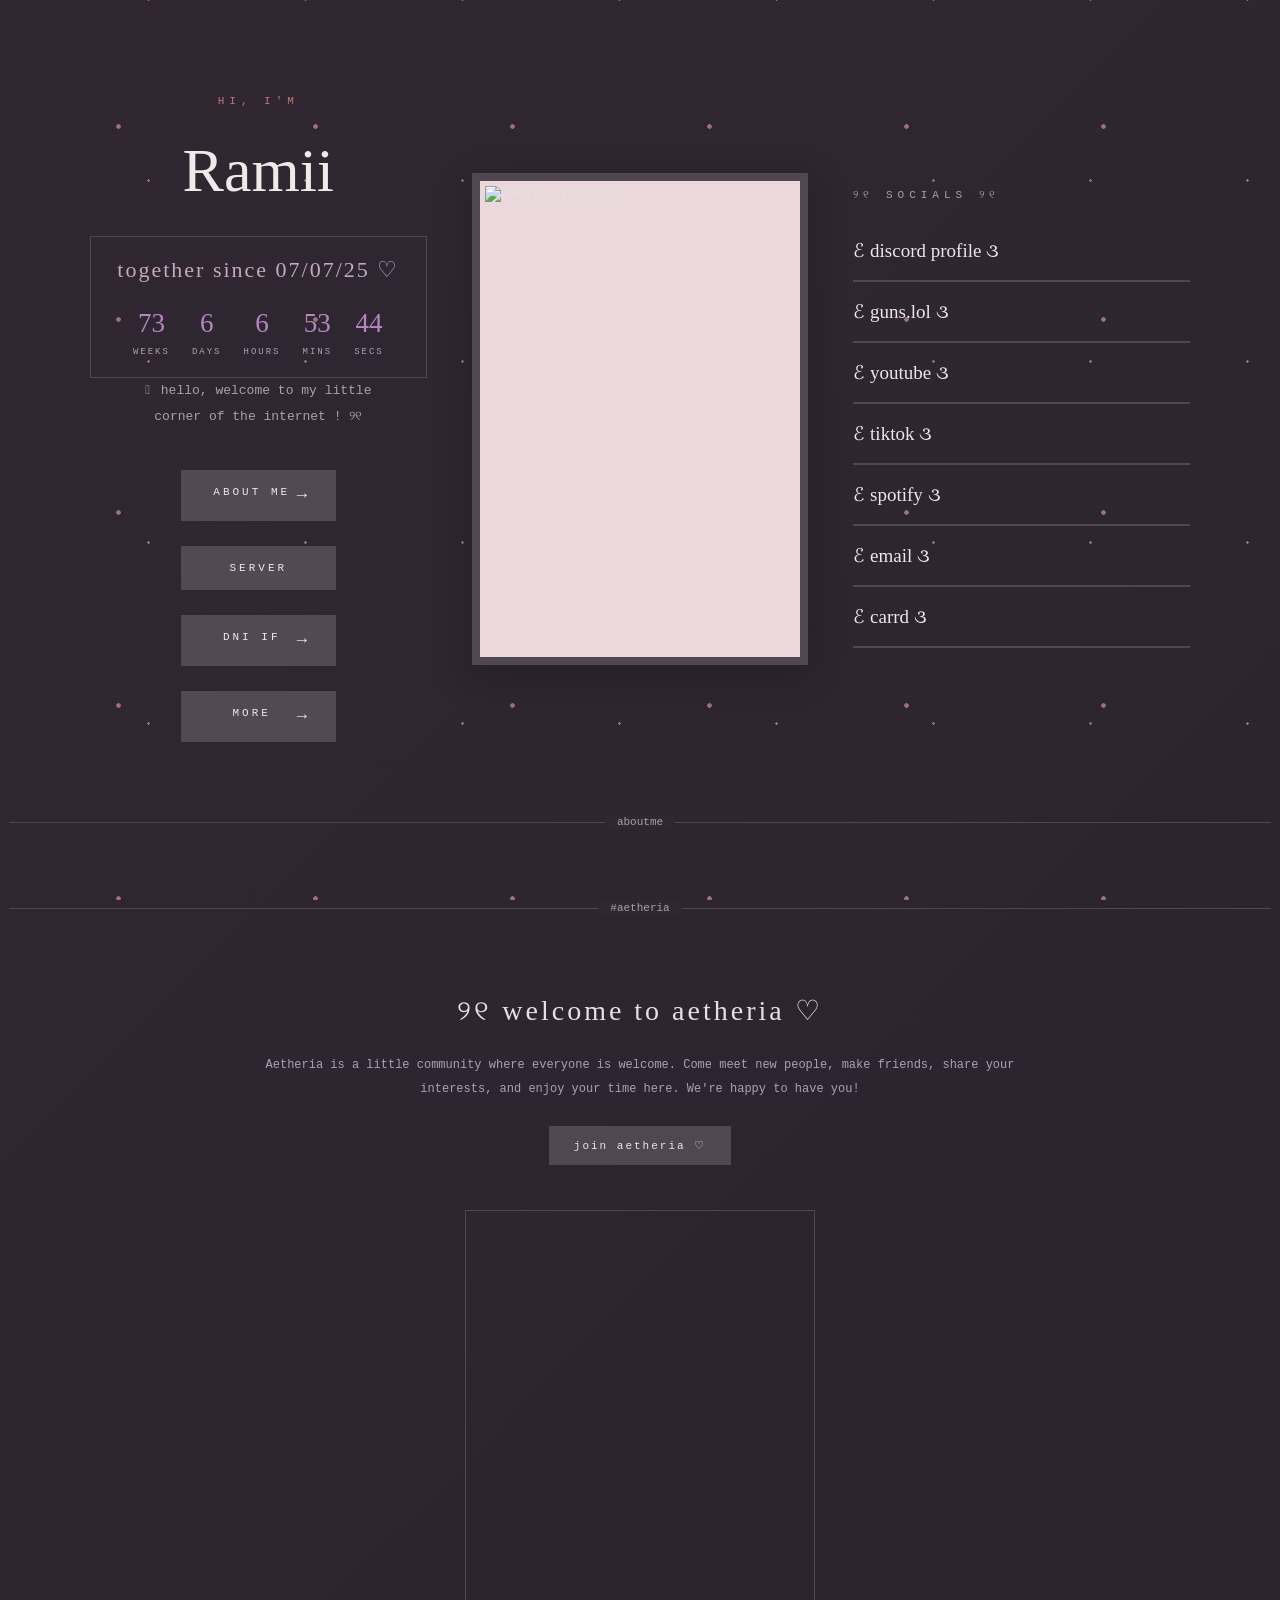
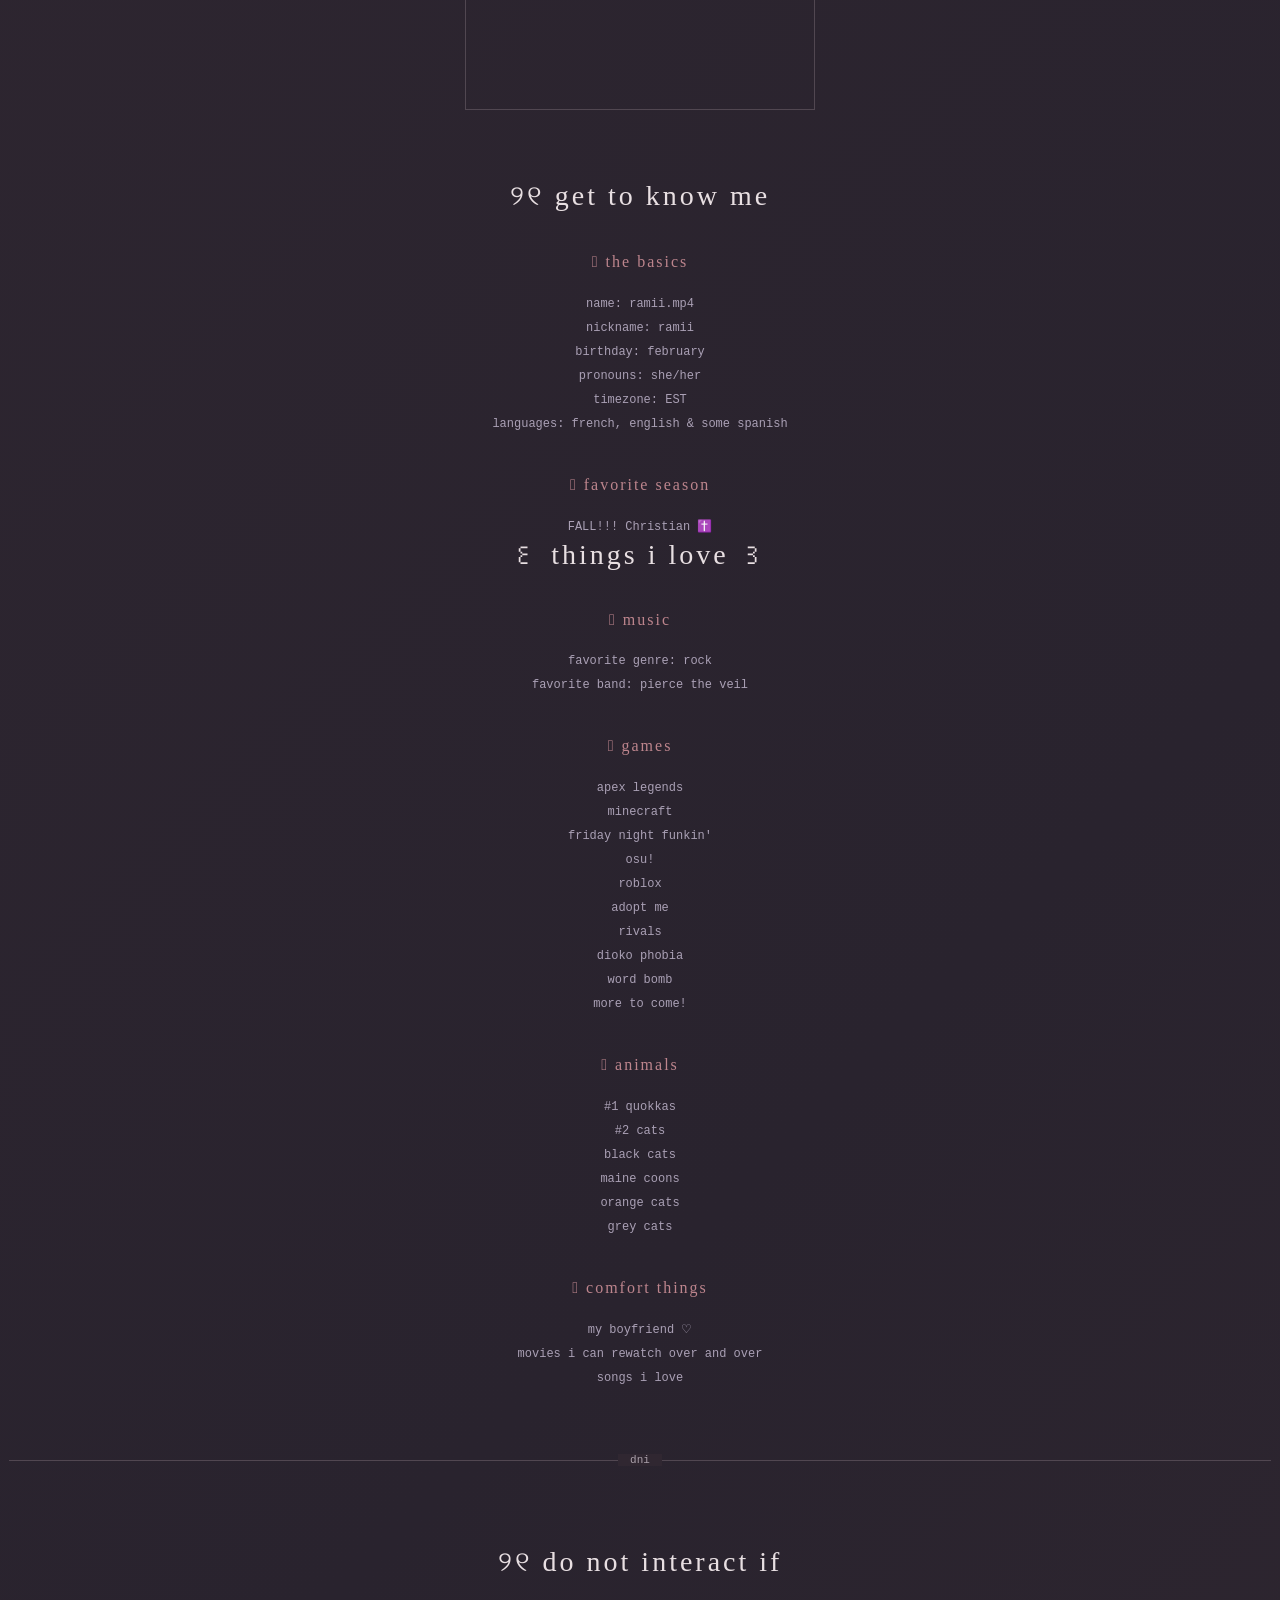
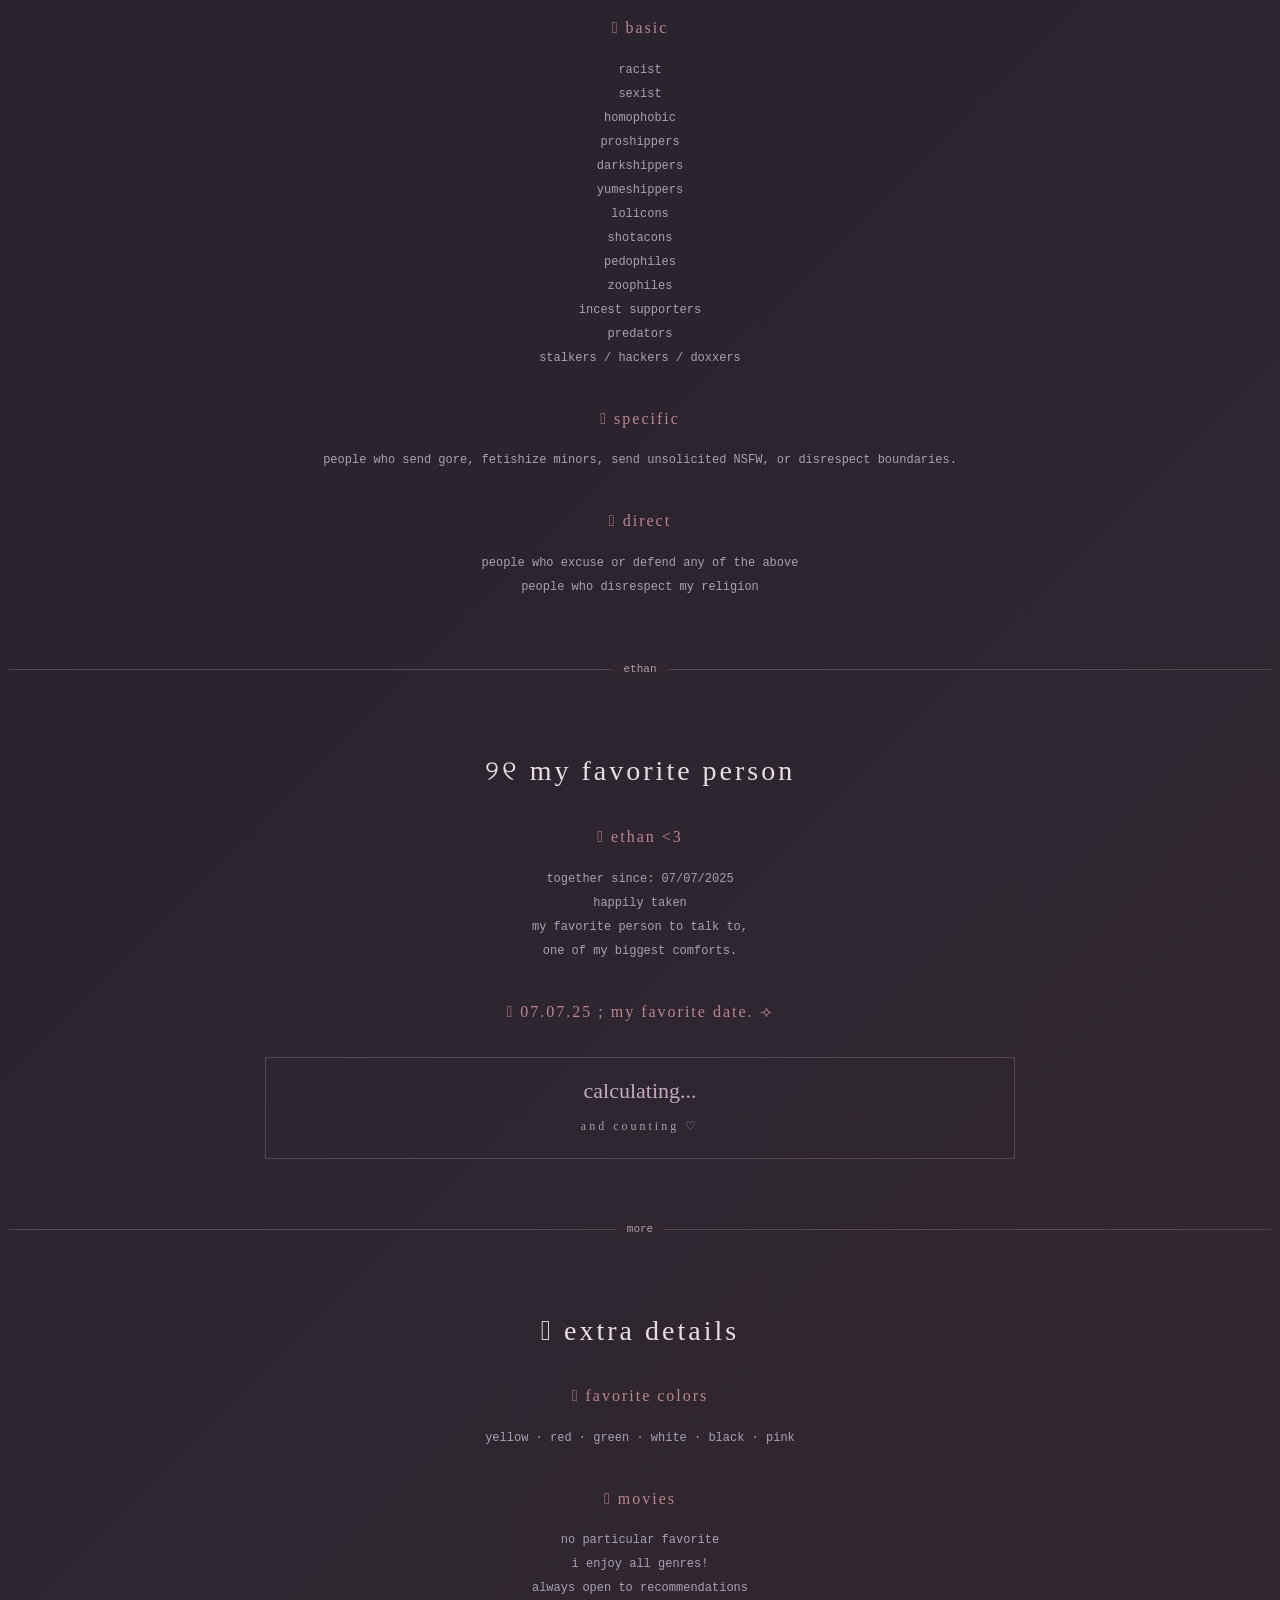
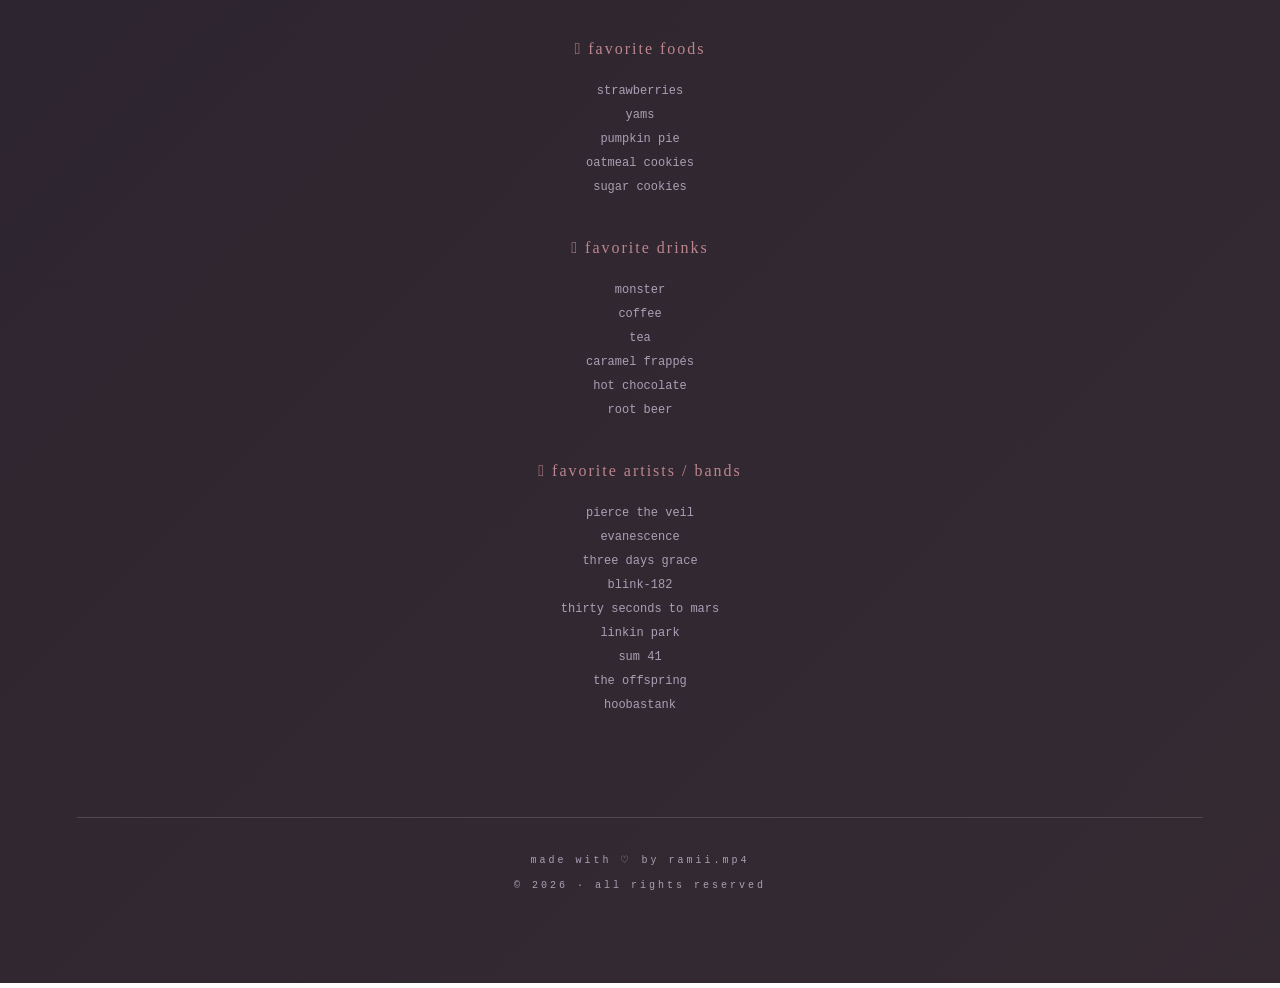
==== index.html @ 610d21d4 "adding website files Signed-off-by: Ramen 3 <ch3353c4k3ss@gmail.com>" ====
<!DOCTYPE html>
<html lang="en">
<head>
    <meta charset="UTF-8">
    <meta name="viewport" content="width=device-width, initial-scale=1.0">
    <title>ramii.mp4</title>
    <link rel="stylesheet" href="style.css">
</head>
<body>

<div class="particles"></div>

<main class="website" id="home">

    <section class="left">
        <p class="eyebrow">HI, I'M</p>
        <h1>Ramii</h1>

<div class="timer">
    <div class="timer-title">together since 07/07/25 ♡</div>

    <div class="timer-count">
        <div><span id="weeks">0</span><small>WEEKS</small></div>
        <div><span id="days">0</span><small>DAYS</small></div>
        <div><span id="hours">0</span><small>HOURS</small></div>
        <div><span id="minutes">0</span><small>MINS</small></div>
        <div><span id="seconds">0</span><small>SECS</small></div>
    </div>
</div>
        <p class="welcome">
            𓂃 hello, welcome to my little <br>
            corner of the internet ! ୨୧
        </p>

        <nav>
            <a href="#aboutme">ABOUT ME <span>→</span></a>
            <a href="#server">SERVER</a>
            <a href="#dni">DNI IF <span>→</span></a>
            <a href="#more">MORE <span>→</span></a>
        </nav>
    </section>

    <section class="portrait">
        <img src="https://cdn.discordapp.com/attachments/1502083449471631364/1574680328834916412/pinkpfp.jpg?ex=6b0686d6&is=6b053556&hm=3f9e71f24307160fcdfe8be15eebeac60a479773529146a3b65f1424db8aa3c7&" alt="Ramii's portrait">
    </section>

    
<section class="socials">
    <p class="eyebrow">୨୧ SOCIALS ୨୧</p>

    <a href="https://discord.com/users/1133499807" target="_blank">ℰ discord profile ૩</a>
    <a href="https://guns.lol/ramii.mp4" target="_blank">ℰ guns.lol ૩</a>
    <a href="https://youtube.com/@ramii.mp4" target="_blank">ℰ youtube ૩</a>
    <a href="https://tiktok.com/@ramii.mp4" target="_blank">ℰ tiktok ૩</a>
    <a href="https://open.spotify.com/user/3lurzevts" target="_blank">ℰ spotify ૩</a>
    <a href="mailto:ramiimp4.dc@gmail.com">ℰ email ૩</a>
    <a href="https://ramiimp4.carrd.co" target="_blank">ℰ carrd ૩</a>
</section>


</main>


<div class="section-divider">
    <span id="aboutme">aboutme</span>
</div>
<div class="section-divider">
    <span>#aetheria</span>
</div>

<section class="content-section" id="server">
    <h2>୨୧ welcome to aetheria ♡</h2>

    <p>
        Aetheria is a little community where everyone is welcome.
        Come meet new people, make friends, share your interests,
        and enjoy your time here. We're happy to have you!
    </p>

    <a class="server-invite" href="https://discord.gg/SNnt2yWxq" target="_blank">
        join aetheria ♡
    </a>

    <div class="discord-widget">
        <iframe
            src="https://discord.com/widget?id=1549267095059959820&theme=dark"
            width="350"
            height="500"
            allowtransparency="true"
            frameborder="0"
            sandbox="allow-popups allow-popups-to-escape-sandbox allow-same-origin allow-scripts">
        </iframe>
    </div>
</section>
<section class="content-section">
    <h2>୨୧ get to know me</h2>

    <h3>𓂃 the basics</h3>
    <p>
        name: ramii.mp4<br>
        nickname: ramii<br>
        birthday: february<br>
        pronouns: she/her<br>
        timezone: EST<br>
        languages: french, english & some spanish
    </p>

    <h3>𓂃 favorite season</h3>
    <p>FALL!!! Christian ✝️</p>

    <h2>꒰ things i love ꒱</h2>

    <h3>𓂃 music</h3>
    <p>favorite genre: rock<br>
    favorite band: pierce the veil</p>

    <h3>𓂃 games</h3>
    <p>
        apex legends<br>minecraft<br>friday night funkin'<br>
        osu!<br>roblox<br>adopt me<br>rivals<br>
        dioko phobia<br>word bomb<br>more to come!
    </p>

    <h3>𓂃 animals</h3>
    <p>
        #1 quokkas<br>#2 cats<br>
        black cats<br>maine coons<br>
        orange cats<br>grey cats
    </p>

    <h3>𓂃 comfort things</h3>
    <p>
        my boyfriend ♡<br>
        movies i can rewatch over and over<br>
        songs i love
    </p>
</section>

<div class="section-divider">
    <span id="dni">dni</span>
</div>

<section class="content-section">
    <h2>୨୧ do not interact if</h2>

    <h3>𓂃 basic</h3>
    <p>
        racist<br>sexist<br>homophobic<br>
        proshippers<br>darkshippers<br>yumeshippers<br>
        lolicons<br>shotacons<br>pedophiles<br>
        zoophiles<br>incest supporters<br>
        predators<br>stalkers / hackers / doxxers
    </p>

    <h3>𓂃 specific</h3>
    <p>
        people who send gore, fetishize minors,
        send unsolicited NSFW, or disrespect boundaries.
    </p>

    <h3>𓂃 direct</h3>
    <p>
        people who excuse or defend any of the above<br>
        people who disrespect my religion
    </p>
</section>

<div class="section-divider">
    <span id="ethan">ethan</span>
</div>

<section class="content-section">
    <h2>୨୧ my favorite person</h2>

    <h3>𓂃 ethan &lt;3</h3>
    <p>
        together since: 07/07/2025<br>
        happily taken<br>
        my favorite person to talk to,<br>
        one of my biggest comforts.
    </p>

    <h3>𓂃 07.07.25 ; my favorite date. ⟢</h3>

    <div class="timer">
        <span id="relationship-timer">calculating...</span>
        <p>and counting ♡</p>
    </div>
</section>

<div class="section-divider">
    <span id="more">more</span>
</div>

<section class="content-section">
    <h2>𓍯 extra details</h2>

    <h3>𓂃 favorite colors</h3>
    <p>yellow · red · green · white · black · pink</p>

    <h3>𓂃 movies</h3>
    <p>no particular favorite<br>
    i enjoy all genres!<br>
    always open to recommendations</p>

    <h3>𓂃 favorite foods</h3>
    <p>
        strawberries<br>yams<br>pumpkin pie<br>
        oatmeal cookies<br>sugar cookies
    </p>

    <h3>𓂃 favorite drinks</h3>
    <p>
        monster<br>coffee<br>tea<br>
        caramel frappés<br>hot chocolate<br>root beer
    </p>

    <h3>𓂃 favorite artists / bands</h3>
    <p>
        pierce the veil<br>evanescence<br>
        three days grace<br>blink-182<br>
        thirty seconds to mars<br>linkin park<br>
        sum 41<br>the offspring<br>hoobastank
    </p>
</section>

<footer>
    <p>made with ♡ by ramii.mp4</p>
    <p>© 2026 · all rights reserved</p>
</footer>
<script>
function updateTimer() {
    const start = new Date(2025, 6, 7).getTime();
    let elapsed = Date.now() - start;

    const units = [
        ["weeks", 604800000],
        ["days", 86400000],
        ["hours", 3600000],
        ["minutes", 60000],
        ["seconds", 1000]
    ];

    units.forEach(([id, duration]) => {
        document.getElementById(id).textContent =
            Math.floor(elapsed / duration);
        elapsed %= duration;
    });
}

updateTimer();
setInterval(updateTimer, 1000);
</script>
</body>
</html>
---- style.css ----
* {
    margin: 0;
    padding: 0;
    box-sizing: border-box;
}

html {
    scroll-behavior: smooth;
}

body {
    min-height: 100vh;
    background: linear-gradient(135deg, #302731, #29232e, #352a32);
    color: #e8dfe2;
    font-family: monospace;
    padding: 55px 6%;
}

/* PARTICLES */

.particles {
    position: fixed;
    inset: 0;
    pointer-events: none;
    background-image:
        radial-gradient(circle, #bd858d 2px, transparent 2.5px),
        radial-gradient(circle, #bd858d 1px, transparent 1.5px);
    background-size: 197px 193px, 157px 181px;
    background-position: 20px 30px, 70px 90px;
    opacity: 0.8;
    z-index: 0;
}

/* MAIN LAYOUT */

.website {
    position: relative;
    z-index: 1;
    max-width: 1100px;
    margin: 40px auto 80px;
    display: grid;
    grid-template-columns: 1fr 1fr 1fr;
    align-items: center;
    gap: 45px;
}

/* LEFT SIDE */

.left {
    text-align: center;
}

.eyebrow {
    color: #bd777c;
    font-size: 11px;
    letter-spacing: 5px;
    margin-bottom: 28px;
}

.left h1 {
    font-family: Georgia, serif;
    font-size: 62px;
    font-weight: normal;
    color: #f1e9e9;
    margin-bottom: 25px;
}

.numbers {
    display: flex;
    justify-content: center;
    gap: 27px;
    color: #a77ba9;
    font-size: 24px;
    margin-bottom: 35px;
}

.numbers div {
    display: flex;
    flex-direction: column;
    gap: 12px;
}

.numbers span {
    font-family: Georgia, serif;
}

.welcome {
    color: #aaa0aa;
    font-size: 13px;
    line-height: 2;
    margin-bottom: 40px;
}

nav {
    display: flex;
    flex-direction: column;
    align-items: center;
    gap: 25px;
}

nav a {
    background: #514a55;
    color: #eee8eb;
    text-decoration: none;
    padding: 16px 26px;
    width: 155px;
    font-size: 11px;
    letter-spacing: 3px;
    transition: 0.3s;
}

nav a span {
    float: right;
    font-size: 17px;
}

nav a:hover {
    background: #746474;
    transform: translateY(-3px);
}

/* CENTER PORTRAIT */

.portrait {
    border: 8px solid #514751;
    padding: 5px;
    background: #ead8dc;
    box-shadow: 0 10px 35px #17131955;
}

.portrait img {
    display: block;
    width: 100%;
    aspect-ratio: 3 / 4.5;
    object-fit: cover;
}

/* RIGHT SOCIALS */

.socials {
    display: flex;
    flex-direction: column;
}

.socials .eyebrow {
    color: #aaa0aa;
    margin-bottom: 20px;
}

.socials a {
    font-family: Georgia, serif;
    color: #eee6e8;
    font-size: 19px;
    padding: 18px 0;
    border-bottom: 2px solid #514751;
    transition: 0.3s;
}

.socials a:hover {
    color: #c58eaa;
    padding-left: 8px;
}


.content-section h3 {
    color: #bd858d;
    font-family: Georgia, serif;
    font-size: 16px;
    font-weight: normal;
    letter-spacing: 2px;
    margin: 35px 0 15px;
}

.timer {
    margin-top: 30px;
    padding: 20px;
    border: 1px solid #514751;
    color: #c5a8c2;
    font-family: Georgia, serif;
    font-size: 22px;
}

.timer p {
    margin-top: 10px;
    font-size: 11px;
    letter-spacing: 3px;
}

/* CONTENT SECTIONS */

.content-section {
    position: relative;
    z-index: 1;
    max-width: 750px;
    margin: 70px auto;
    text-align: center;
    min-height: 180px;
}

.content-section h2 {
    font-family: Georgia, serif;
    font-size: 28px;
    font-weight: normal;
    letter-spacing: 3px;
    margin-bottom: 25px;
}

.content-section p {
    color: #aaa0b5;
    font-size: 12px;
    line-height: 2;
}

/* MOBILE */

@media (max-width: 800px) {
    body {
        padding: 30px 7%;
    }

    .website {
        grid-template-columns: 1fr;
        gap: 55px;
    }

    .portrait {
        max-width: 320px;
        margin: auto;
        width: 100%;
    }

    .socials {
        max-width: 350px;
        width: 100%;
        margin: auto;
    }

    .left h1 {
        font-size: 52px;
    }
}

/* SECTION DIVIDERS */

.section-divider {
    position: relative;
    z-index: 1;
    border-top: 1px solid #514751;
    margin: 70px -6% 0;
    text-align: center;
}

.section-divider span {
    position: relative;
    top: -9px;
    background: #302731;
    padding: 0 12px;
    color: #aaa0aa;
    font-size: 11px;
}

/* SECTION LINKS */

.content-section {
    scroll-margin-top: 40px;
}

.content-section h3 {
    line-height: 1.8;
}

.socials a {
    text-decoration: none;
}


.timer-title {
    color: #c5a8c2;
    font-family: Georgia, serif;
    margin-bottom: 25px;
    letter-spacing: 2px;
}

.timer-count {
    display: flex;
    justify-content: center;
    flex-wrap: wrap;
    gap: 22px;
    font-family: "Playfair Display", Georgia, serif;
    color: rgba(227, 165, 242, 0.75);
}

.timer-count div {
    display: flex;
    flex-direction: column;
    gap: 8px;
}

.timer-count span {
    font-size: 27px;
}

.timer-count small {
    font-family: monospace;
    font-size: 9px;
    letter-spacing: 2px;
    color: #aaa0b5;
}
footer {
    position: relative;
    z-index: 1;
    text-align: center;
    margin-top: 100px;
    padding: 30px 0;
    border-top: 1px solid #514751;
    color: #aaa0b5;
    font-size: 10px;
    letter-spacing: 3px;
    line-height: 2.5;
}
.server-invite {
    display: inline-block;
    margin: 25px 0;
    padding: 13px 25px;
    background: #514751;
    color: #eee6e8;
    text-decoration: none;
    letter-spacing: 2px;
    font-size: 11px;
    transition: 0.3s;
}

.server-invite:hover {
    background: #746474;
    transform: translateY(-3px);
}

.discord-widget iframe {
    display: block;
    max-width: 100%;
    margin: 20px auto;
    border: 1px solid #514751;
}
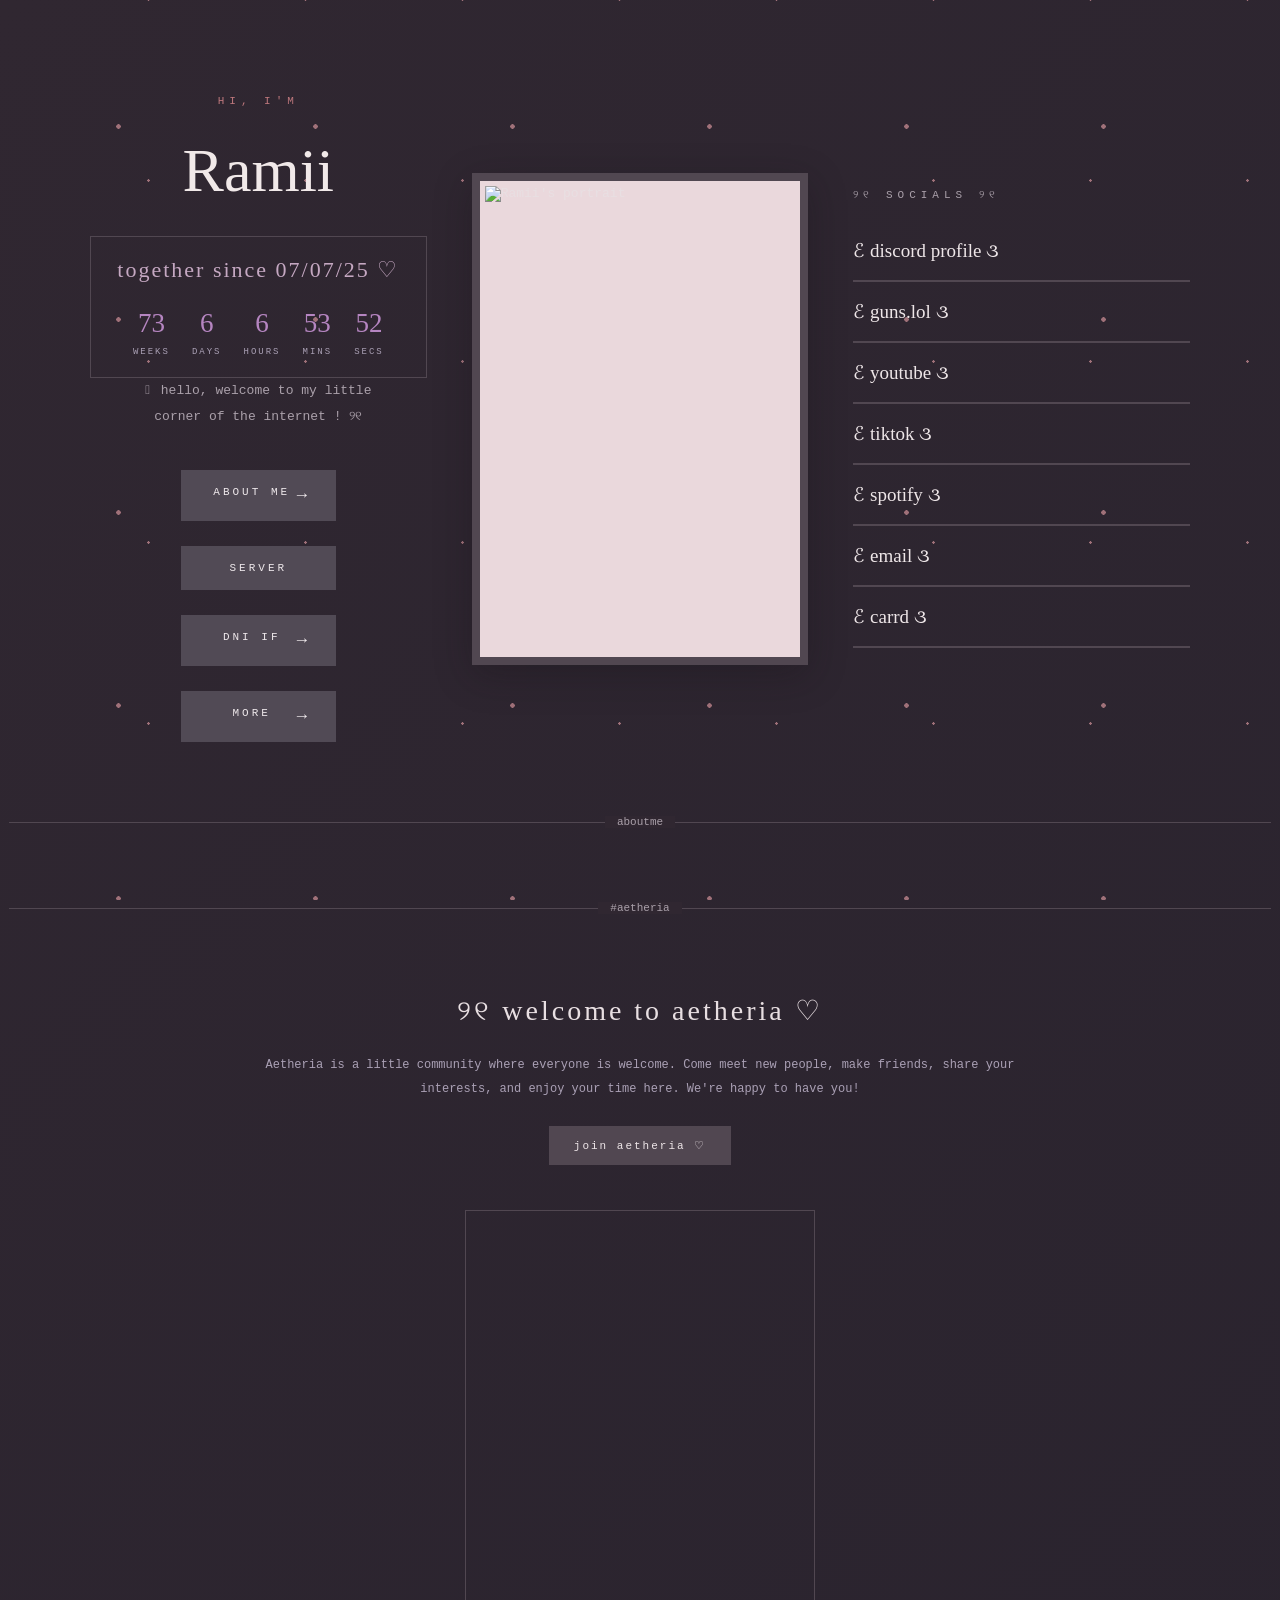
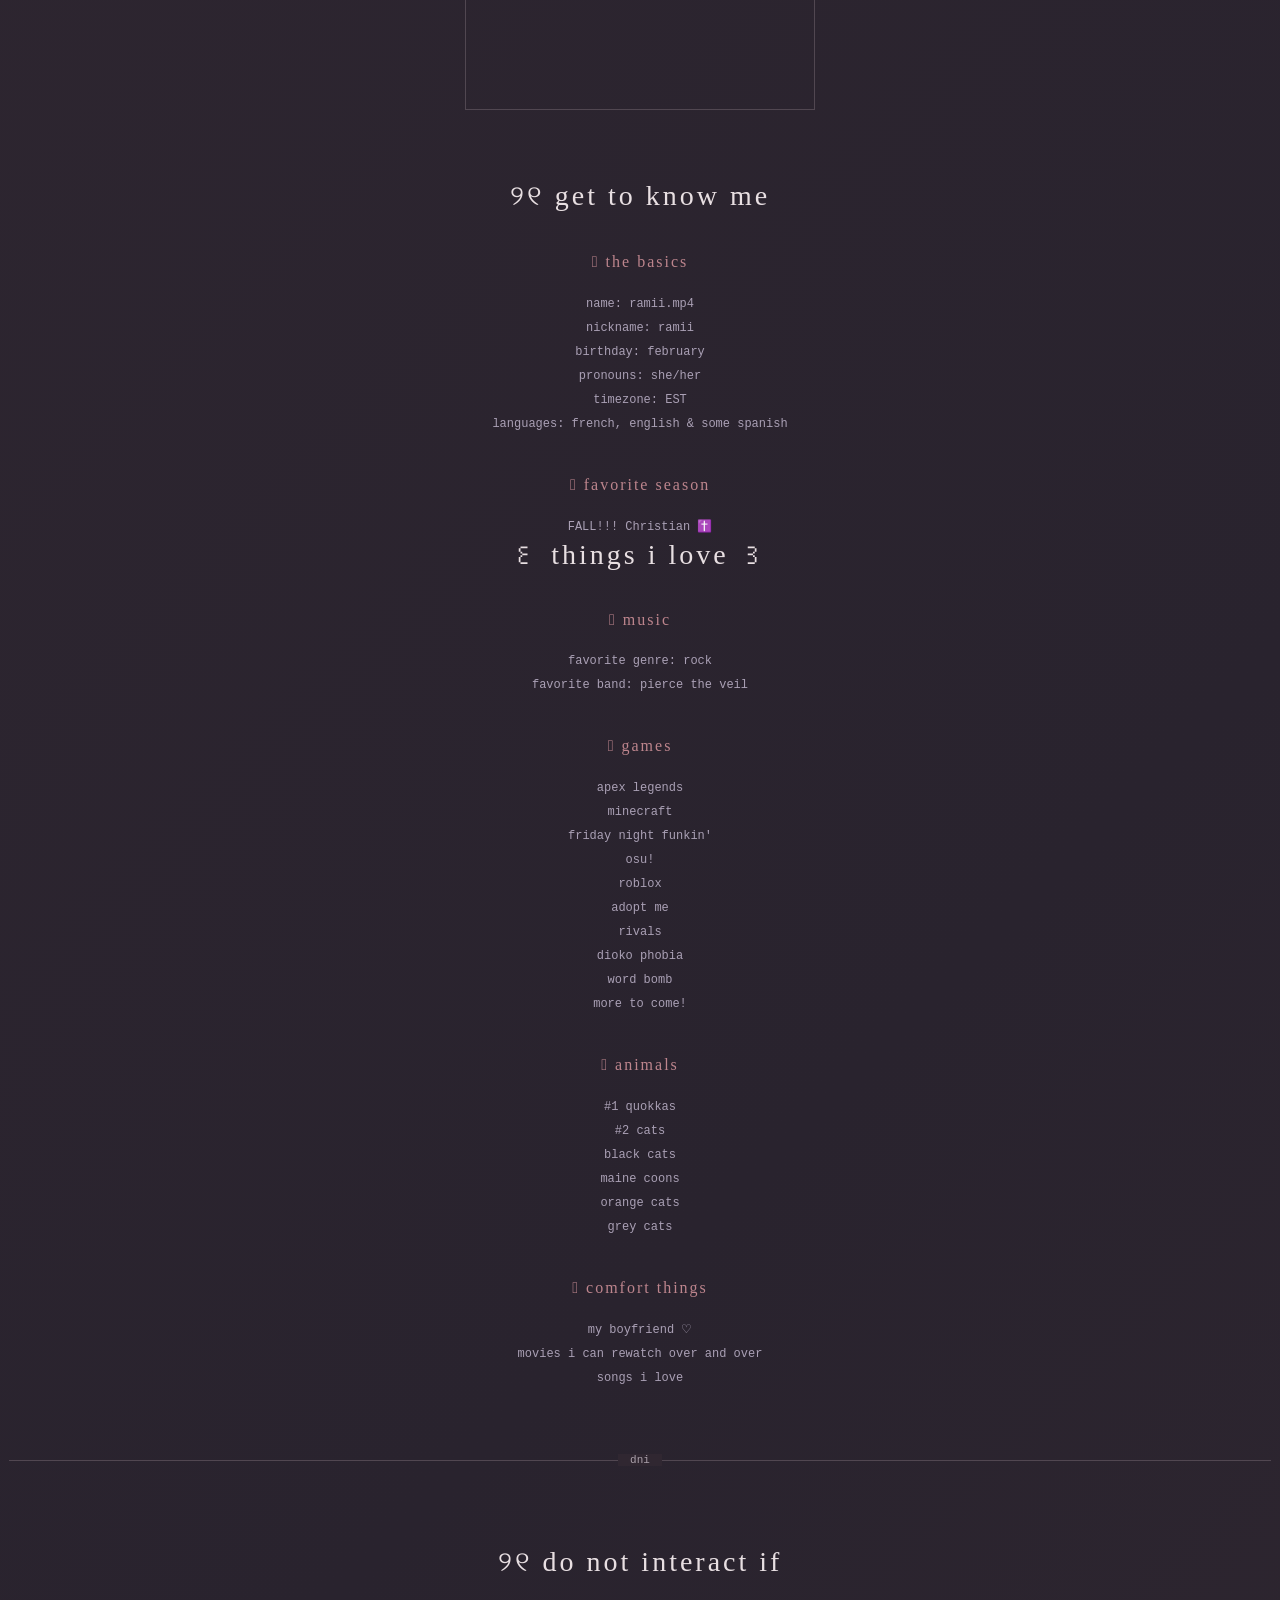
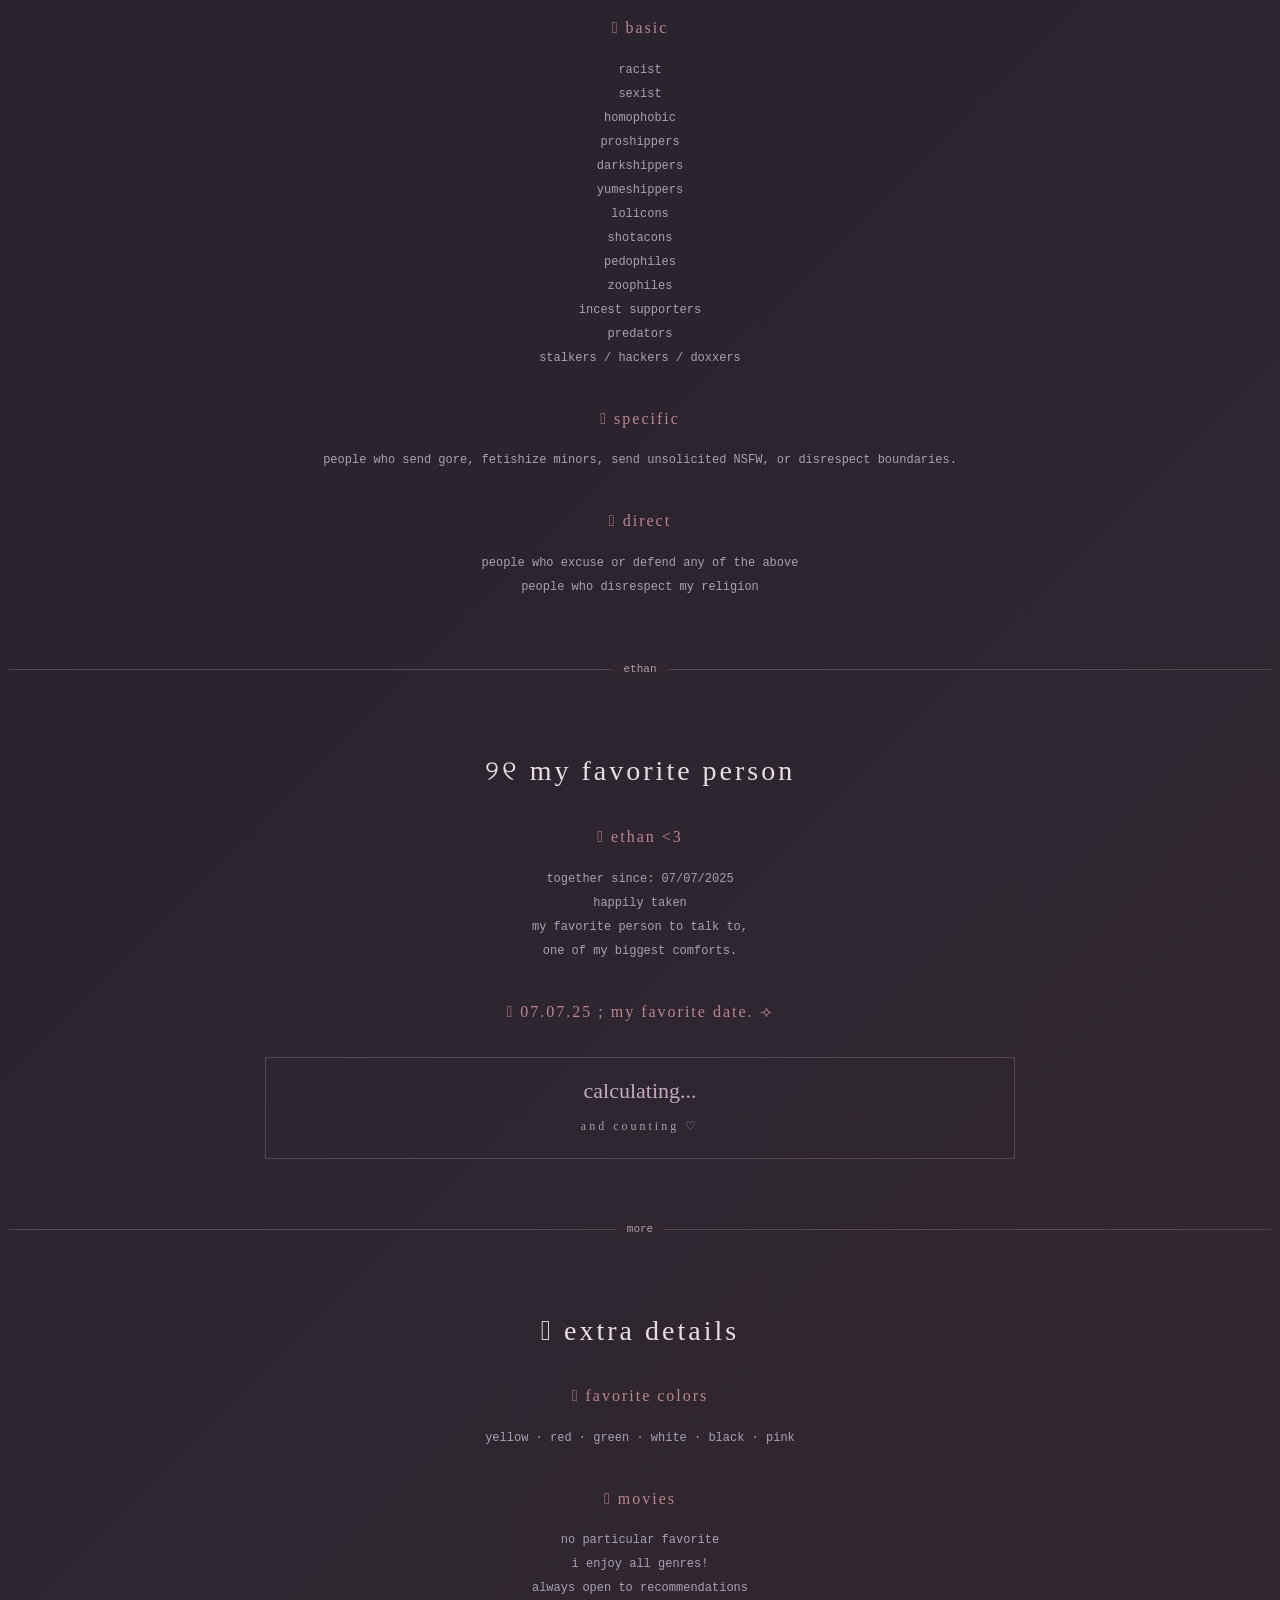
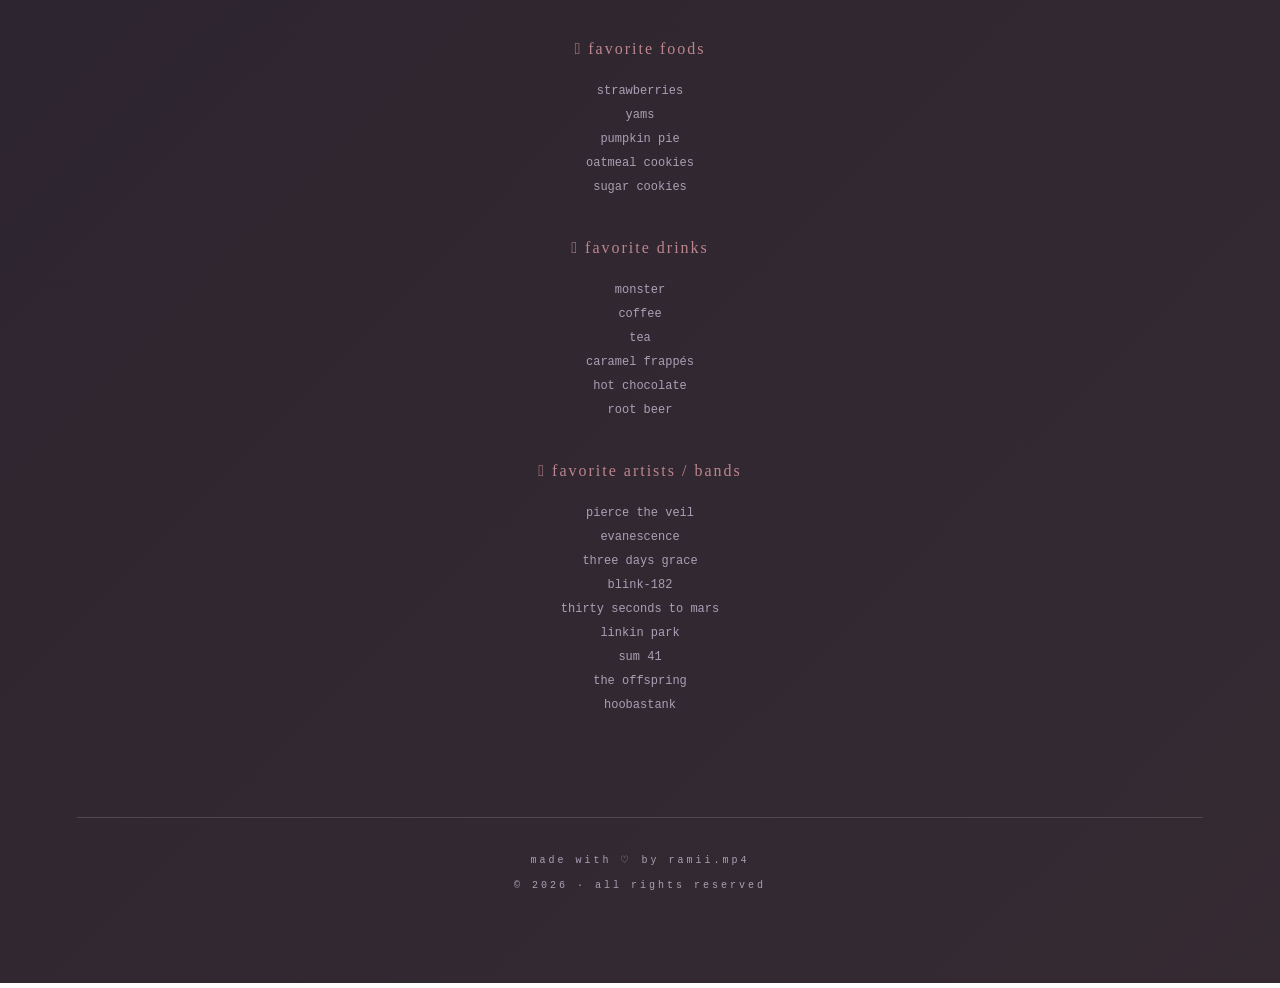
==== commit d7135836: "Add Google site verification meta tag Added Google site verification meta tag to the head section.  " ====
--- a/index.html
+++ b/index.html
@@ -2,6 +2,7 @@
 <!DOCTYPE html>
 <html lang="en">
 <head>
+    <meta name="google-site-verification" content="jQ_y6vVW7SyE56MpltzOxcVkVaYL37NlOga9npRrdwo" />
     <meta charset="UTF-8">
     <meta name="viewport" content="width=device-width, initial-scale=1.0">
     <title>ramii.mp4</title>
